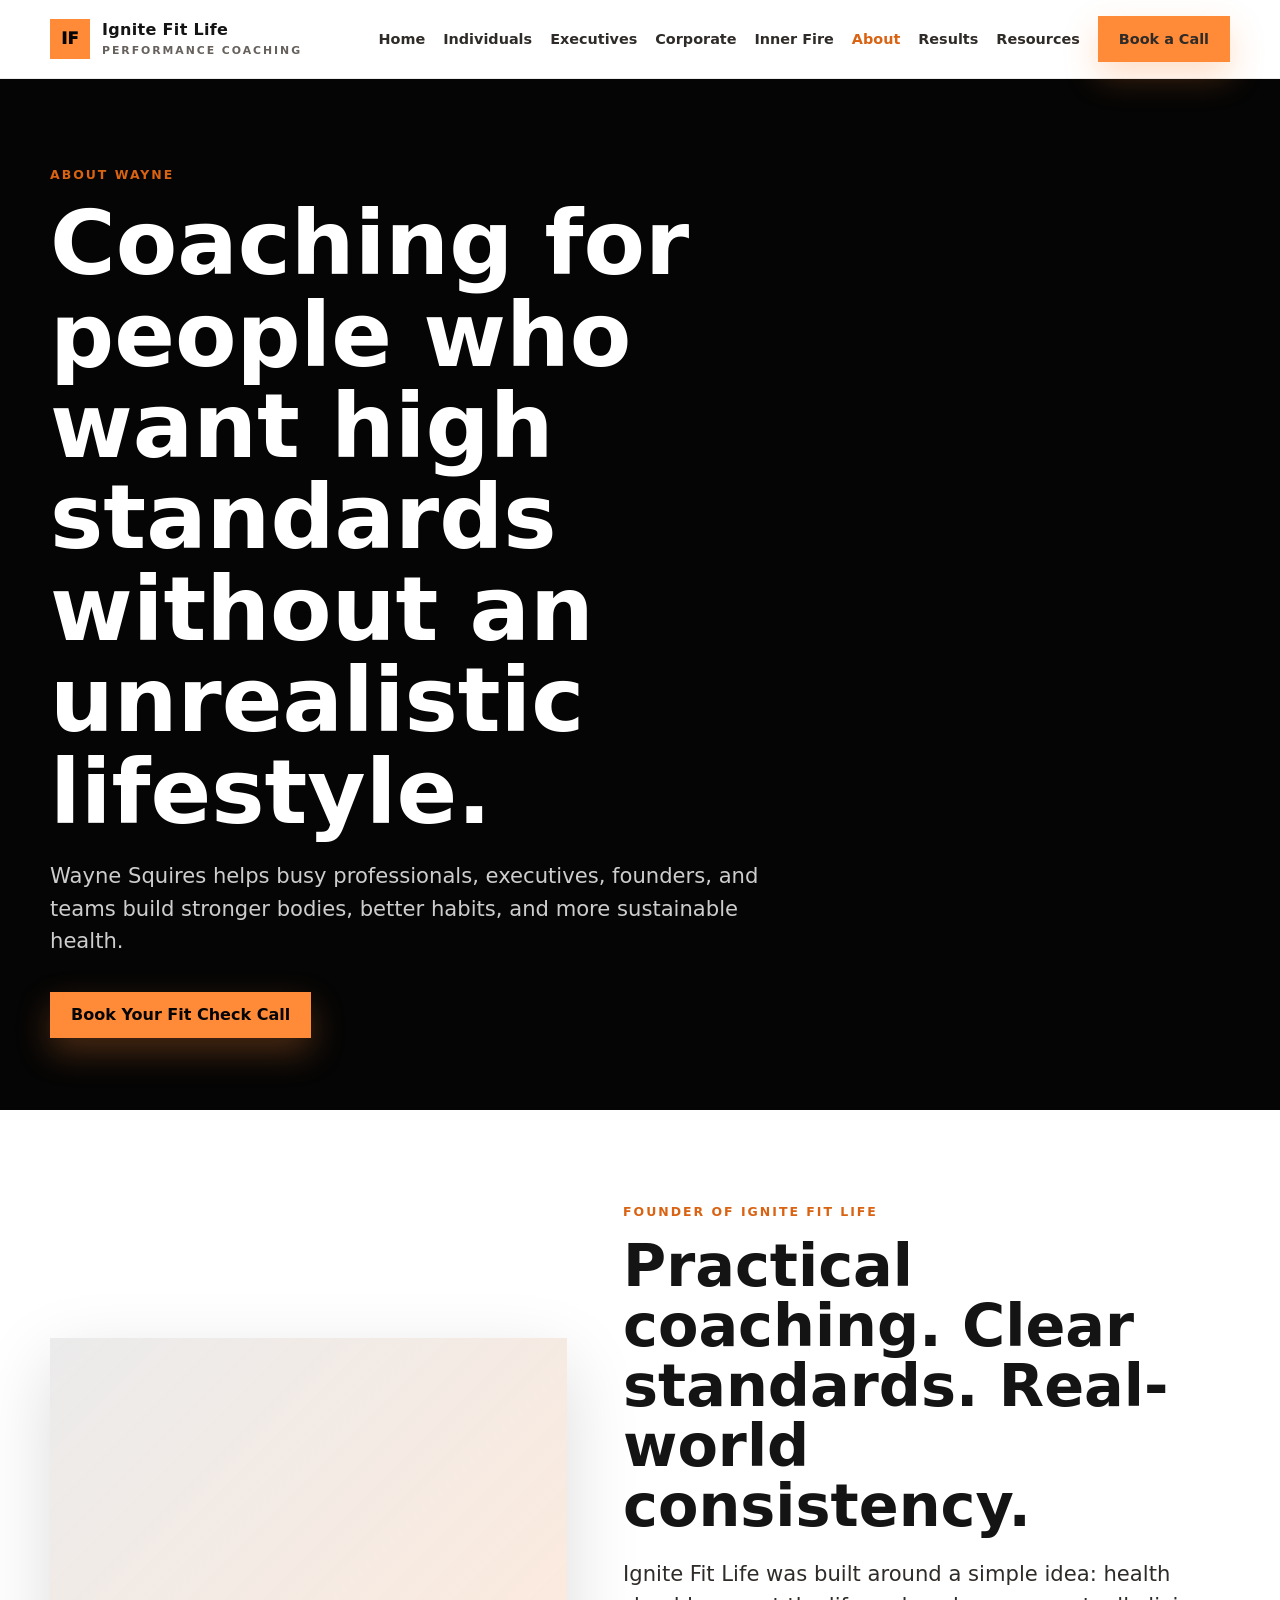
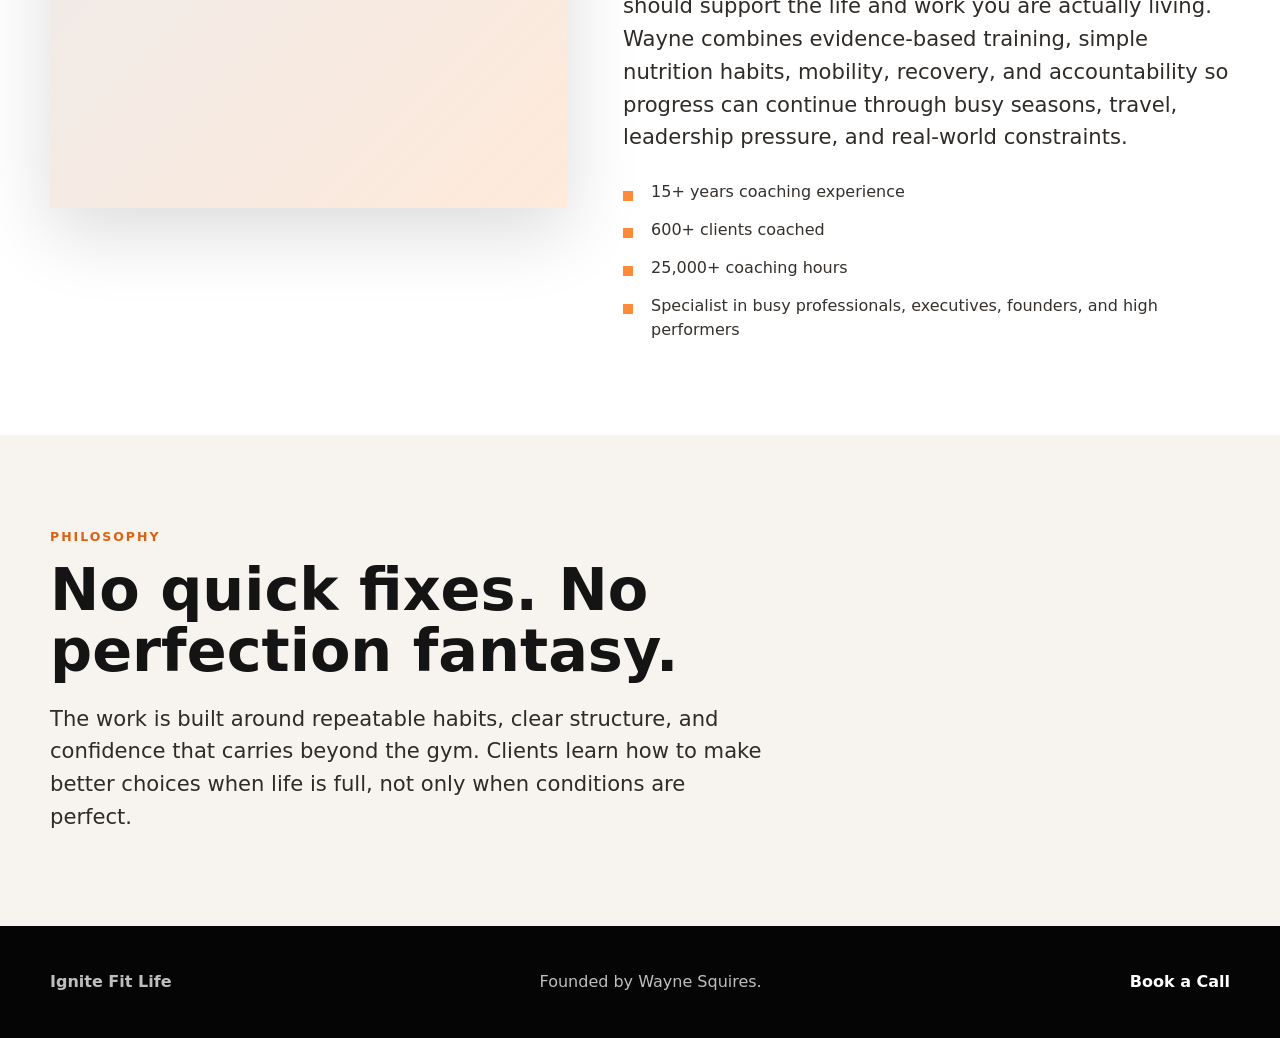
==== about-wayne.html @ bec77157 "Add files via upload" ====
<!doctype html>
<html lang="en">
<head>
  <meta charset="utf-8">
  <meta name="viewport" content="width=device-width, initial-scale=1">
  <title>About Wayne Squires | Ignite Fit Life</title>
  <meta name="description" content="Meet Wayne Squires, founder of Ignite Fit Life and performance coach for busy professionals, executives, and teams.">
  <link rel="stylesheet" href="styles.css">
</head>
<body>
  <header class="site-header"><div class="nav-wrap"><a class="brand" href="index.html"><span class="brand-mark">IF</span><span>Ignite Fit Life<small>Performance Coaching</small></span></a><button class="nav-toggle" aria-label="Open navigation" aria-expanded="false">+</button><nav class="main-nav"><a href="index.html">Home</a><a href="individual-coaching.html">Individuals</a><a href="executive-performance-coaching.html">Executives</a><a href="corporate-wellness.html">Corporate</a><a href="inner-fire-program.html">Inner Fire</a><a aria-current="page" href="about-wayne.html">About</a><a href="testimonials.html">Results</a><a href="blog-resources.html">Resources</a><a class="nav-cta" href="contact-book-call.html">Book a Call</a></nav></div></header>
  <main>
    <section class="page-hero"><div class="container"><p class="eyebrow">About Wayne</p><h1>Coaching for people who want high standards without an unrealistic lifestyle.</h1><p class="lead">Wayne Squires helps busy professionals, executives, founders, and teams build stronger bodies, better habits, and more sustainable health.</p><div class="cta-row"><a class="button" href="https://coachingignitefitlife.com/schedule-page-9878" target="_blank" rel="noopener">Book Your Fit Check Call</a></div></div></section>
    <section class="section"><div class="container split"><div class="image-block" role="img" aria-label="Wayne Squires coaching a busy professional"></div><div><p class="eyebrow">Founder of Ignite Fit Life</p><h2>Practical coaching. Clear standards. Real-world consistency.</h2><p class="lead">Ignite Fit Life was built around a simple idea: health should support the life and work you are actually living. Wayne combines evidence-based training, simple nutrition habits, mobility, recovery, and accountability so progress can continue through busy seasons, travel, leadership pressure, and real-world constraints.</p><ul class="list"><li>15+ years coaching experience</li><li>600+ clients coached</li><li>25,000+ coaching hours</li><li>Specialist in busy professionals, executives, founders, and high performers</li></ul></div></div></section>
    <section class="section soft"><div class="container"><p class="eyebrow">Philosophy</p><h2>No quick fixes. No perfection fantasy.</h2><p class="lead">The work is built around repeatable habits, clear structure, and confidence that carries beyond the gym. Clients learn how to make better choices when life is full, not only when conditions are perfect.</p></div></section>
  </main>
  <footer class="footer"><div class="footer-inner"><b>Ignite Fit Life</b><span>Founded by Wayne Squires.</span><a href="contact-book-call.html">Book a Call</a></div></footer><script src="script.js"></script>
</body>
</html>
---- styles.css ----
:root {
  --black: #050505;
  --ink: #141414;
  --muted: #66615d;
  --line: #e8e2dc;
  --soft: #f7f3ef;
  --white: #ffffff;
  --orange: #ff8a37;
  --orange-dark: #d96312;
  --shadow: 0 24px 70px rgba(0, 0, 0, 0.14);
}

* {
  box-sizing: border-box;
}

html {
  scroll-behavior: smooth;
}

body {
  margin: 0;
  font-family: Inter, ui-sans-serif, system-ui, -apple-system, BlinkMacSystemFont, "Segoe UI", sans-serif;
  color: var(--ink);
  background: var(--white);
  line-height: 1.55;
}

img {
  display: block;
  width: 100%;
}

a {
  color: inherit;
  text-decoration: none;
}

.site-header {
  position: sticky;
  top: 0;
  z-index: 20;
  background: rgba(255, 255, 255, 0.94);
  border-bottom: 1px solid rgba(0, 0, 0, 0.08);
  backdrop-filter: blur(18px);
}

.nav-wrap {
  width: min(1180px, calc(100% - 32px));
  margin: 0 auto;
  min-height: 78px;
  display: flex;
  align-items: center;
  justify-content: space-between;
  gap: 20px;
}

.brand {
  display: flex;
  align-items: center;
  gap: 12px;
  font-weight: 900;
  letter-spacing: 0.02em;
}

.brand-mark {
  display: grid;
  place-items: center;
  width: 40px;
  height: 40px;
  color: var(--black);
  background: var(--orange);
  font-weight: 950;
}

.brand small {
  display: block;
  color: var(--muted);
  font-size: 0.68rem;
  font-weight: 750;
  letter-spacing: 0.18em;
  text-transform: uppercase;
}

.nav-toggle {
  display: none;
  width: 44px;
  height: 44px;
  border: 1px solid var(--line);
  background: var(--white);
  color: var(--black);
  font-size: 1.35rem;
}

.main-nav {
  display: flex;
  align-items: center;
  gap: 18px;
  font-size: 0.9rem;
  font-weight: 750;
}

.main-nav a {
  color: #2f2b28;
}

.main-nav a:hover,
.main-nav a[aria-current="page"] {
  color: var(--orange-dark);
}

.nav-cta,
.button {
  display: inline-flex;
  align-items: center;
  justify-content: center;
  min-height: 46px;
  padding: 0 20px;
  border: 1px solid transparent;
  background: var(--orange);
  color: var(--black);
  font-weight: 900;
  line-height: 1;
  box-shadow: 0 14px 34px rgba(255, 138, 55, 0.28);
}

.button.secondary {
  background: var(--white);
  color: var(--black);
  border-color: rgba(255, 255, 255, 0.55);
  box-shadow: none;
}

.button.outline {
  background: transparent;
  color: var(--black);
  border-color: var(--black);
  box-shadow: none;
}

.button.dark {
  background: var(--black);
  color: var(--white);
  box-shadow: none;
}

.section {
  padding: 92px 0;
}

.section.tight {
  padding: 64px 0;
}

.container {
  width: min(1180px, calc(100% - 32px));
  margin: 0 auto;
}

.eyebrow {
  margin: 0 0 14px;
  color: var(--orange-dark);
  font-size: 0.78rem;
  font-weight: 900;
  letter-spacing: 0.16em;
  text-transform: uppercase;
}

h1,
h2,
h3 {
  margin: 0;
  line-height: 1.02;
  letter-spacing: 0;
}

h1 {
  max-width: 850px;
  font-size: clamp(3rem, 7vw, 6.9rem);
}

h2 {
  max-width: 780px;
  font-size: clamp(2.1rem, 4.6vw, 4.25rem);
}

h3 {
  font-size: clamp(1.25rem, 2vw, 1.75rem);
}

p {
  margin: 0;
}

.lead {
  max-width: 720px;
  margin-top: 22px;
  color: #2f2b28;
  font-size: clamp(1.05rem, 2vw, 1.32rem);
}

.hero {
  min-height: calc(100svh - 78px);
  display: grid;
  align-items: stretch;
  background: var(--black);
  color: var(--white);
}

.hero-inner {
  width: min(1180px, calc(100% - 32px));
  margin: 0 auto;
  display: grid;
  grid-template-columns: minmax(0, 1fr) minmax(370px, 0.82fr);
  gap: 48px;
  align-items: center;
  padding: 70px 0 62px;
}

.hero .eyebrow {
  color: var(--orange);
}

.hero .lead {
  color: rgba(255, 255, 255, 0.82);
}

.hero-actions,
.cta-row {
  display: flex;
  flex-wrap: wrap;
  gap: 14px;
  margin-top: 34px;
}

.hero-proof {
  display: grid;
  grid-template-columns: repeat(3, 1fr);
  gap: 18px;
  max-width: 650px;
  margin-top: 44px;
}

.metric {
  border-top: 1px solid rgba(255, 255, 255, 0.2);
  padding-top: 16px;
}

.metric strong {
  display: block;
  color: var(--orange);
  font-size: 1.55rem;
  line-height: 1;
}

.metric span {
  display: block;
  margin-top: 7px;
  color: rgba(255, 255, 255, 0.68);
  font-size: 0.88rem;
}

.hero-media {
  position: relative;
  min-height: 620px;
  overflow: hidden;
  box-shadow: var(--shadow);
}

.hero-media img {
  height: 100%;
  object-fit: cover;
  object-position: center top;
}

.hero-media:after {
  content: "";
  position: absolute;
  inset: 0;
  background: linear-gradient(180deg, transparent 46%, rgba(0, 0, 0, 0.65));
}

.media-note {
  position: absolute;
  left: 22px;
  right: 22px;
  bottom: 22px;
  z-index: 1;
  display: flex;
  justify-content: space-between;
  gap: 18px;
  color: var(--white);
  font-weight: 850;
}

.media-note span {
  color: var(--orange);
}

.split {
  display: grid;
  grid-template-columns: 0.92fr 1.08fr;
  gap: 56px;
  align-items: center;
}

.soft {
  background: var(--soft);
}

.dark-band {
  background: var(--black);
  color: var(--white);
}

.dark-band .lead,
.dark-band .muted,
.dark-band .list li {
  color: rgba(255, 255, 255, 0.76);
}

.grid {
  display: grid;
  gap: 22px;
}

.grid.three {
  grid-template-columns: repeat(3, 1fr);
}

.grid.two {
  grid-template-columns: repeat(2, 1fr);
}

.card {
  border: 1px solid var(--line);
  background: var(--white);
  padding: 30px;
  border-radius: 8px;
}

.card.dark-card {
  background: #111;
  border-color: rgba(255, 255, 255, 0.13);
  color: var(--white);
}

.card .tag {
  display: inline-block;
  margin-bottom: 18px;
  padding: 7px 10px;
  background: rgba(255, 138, 55, 0.16);
  color: #8c3700;
  font-size: 0.76rem;
  font-weight: 900;
  letter-spacing: 0.1em;
  text-transform: uppercase;
}

.card p,
.muted {
  color: var(--muted);
}

.card .button {
  margin-top: 24px;
}

.timeline {
  counter-reset: step;
  display: grid;
  grid-template-columns: repeat(5, 1fr);
  gap: 16px;
  margin-top: 38px;
}

.step {
  counter-increment: step;
  position: relative;
  padding: 24px;
  border: 1px solid var(--line);
  background: var(--white);
}

.step:before {
  content: counter(step, decimal-leading-zero);
  display: block;
  margin-bottom: 34px;
  color: var(--orange-dark);
  font-weight: 950;
}

.profile-panel {
  display: grid;
  gap: 20px;
}

.stat-grid {
  display: grid;
  grid-template-columns: repeat(3, 1fr);
  gap: 12px;
}

.stat {
  padding: 18px;
  background: var(--black);
  color: var(--white);
}

.stat strong {
  display: block;
  color: var(--orange);
  font-size: 1.65rem;
}

.stat span {
  color: rgba(255, 255, 255, 0.72);
  font-size: 0.84rem;
}

.image-block {
  min-height: 470px;
  background:
    linear-gradient(135deg, rgba(0, 0, 0, 0.08), rgba(255, 138, 55, 0.18)),
    url("assets/wayne-profile.png") center top / cover;
  box-shadow: var(--shadow);
}

.list {
  display: grid;
  gap: 13px;
  margin: 26px 0 0;
  padding: 0;
  list-style: none;
}

.list li {
  position: relative;
  padding-left: 28px;
  color: #35302c;
}

.list li:before {
  content: "";
  position: absolute;
  left: 0;
  top: 0.65em;
  width: 10px;
  height: 10px;
  background: var(--orange);
}

.quote {
  display: grid;
  gap: 20px;
}

.quote blockquote {
  margin: 0;
  color: var(--black);
  font-size: 1.55rem;
  font-weight: 900;
  line-height: 1.1;
}

.quote cite {
  color: var(--muted);
  font-style: normal;
  font-weight: 750;
}

.page-hero {
  padding: 86px 0 72px;
  background: var(--black);
  color: var(--white);
}

.page-hero .lead {
  color: rgba(255, 255, 255, 0.8);
}

.page-grid {
  display: grid;
  grid-template-columns: 0.72fr 0.28fr;
  gap: 34px;
  align-items: start;
}

.sidebar {
  position: sticky;
  top: 104px;
  border: 1px solid var(--line);
  padding: 24px;
  background: var(--white);
}

.sidebar .button {
  width: 100%;
  margin-top: 18px;
}

.program-strip {
  display: grid;
  grid-template-columns: repeat(4, 1fr);
  gap: 1px;
  background: var(--line);
  border: 1px solid var(--line);
}

.program-strip div {
  padding: 24px;
  background: var(--white);
}

.resource-list {
  display: grid;
  gap: 18px;
}

.resource {
  display: grid;
  grid-template-columns: 180px 1fr;
  gap: 24px;
  align-items: center;
  border: 1px solid var(--line);
  padding: 18px;
  background: var(--white);
}

.resource-thumb {
  min-height: 130px;
  background:
    linear-gradient(135deg, rgba(255, 138, 55, 0.88), rgba(5, 5, 5, 0.9)),
    url("assets/wayne-hero.png") center top / cover;
}

.form {
  display: grid;
  gap: 14px;
}

.form label {
  display: grid;
  gap: 7px;
  color: #312d29;
  font-size: 0.9rem;
  font-weight: 850;
}

.form input,
.form textarea,
.form select {
  width: 100%;
  border: 1px solid var(--line);
  padding: 14px 14px;
  background: var(--white);
  color: var(--black);
  font: inherit;
}

.form textarea {
  min-height: 130px;
  resize: vertical;
}

.embed-frame {
  width: 100%;
  min-height: 690px;
  border: 1px solid var(--line);
  background: var(--white);
}

.footer {
  padding: 44px 0;
  background: var(--black);
  color: rgba(255, 255, 255, 0.74);
}

.footer-inner {
  width: min(1180px, calc(100% - 32px));
  margin: 0 auto;
  display: flex;
  justify-content: space-between;
  gap: 20px;
  flex-wrap: wrap;
}

.footer a {
  color: var(--white);
  font-weight: 750;
}

@media (max-width: 1050px) {
  .nav-toggle {
    display: grid;
    place-items: center;
  }

  .main-nav {
    position: absolute;
    left: 16px;
    right: 16px;
    top: 78px;
    display: none;
    flex-direction: column;
    align-items: stretch;
    padding: 18px;
    background: var(--white);
    border: 1px solid var(--line);
    box-shadow: var(--shadow);
  }

  .main-nav.is-open {
    display: flex;
  }

  .nav-cta {
    width: 100%;
  }

  .hero-inner,
  .split,
  .page-grid {
    grid-template-columns: 1fr;
  }

  .hero-media {
    min-height: 460px;
  }

  .grid.three,
  .grid.two,
  .timeline,
  .program-strip {
    grid-template-columns: repeat(2, 1fr);
  }

  .sidebar {
    position: static;
  }
}

@media (max-width: 680px) {
  .nav-wrap,
  .container,
  .hero-inner,
  .footer-inner {
    width: min(100% - 24px, 1180px);
  }

  .section {
    padding: 66px 0;
  }

  .hero-inner {
    padding: 42px 0;
    gap: 32px;
  }

  .hero {
    min-height: auto;
  }

  .hero-proof,
  .grid.three,
  .grid.two,
  .timeline,
  .stat-grid,
  .program-strip,
  .resource {
    grid-template-columns: 1fr;
  }

  .hero-media,
  .image-block {
    min-height: 360px;
  }

  .card,
  .step {
    padding: 22px;
  }

  .page-hero {
    padding: 58px 0;
  }

  .media-note {
    display: block;
  }
}
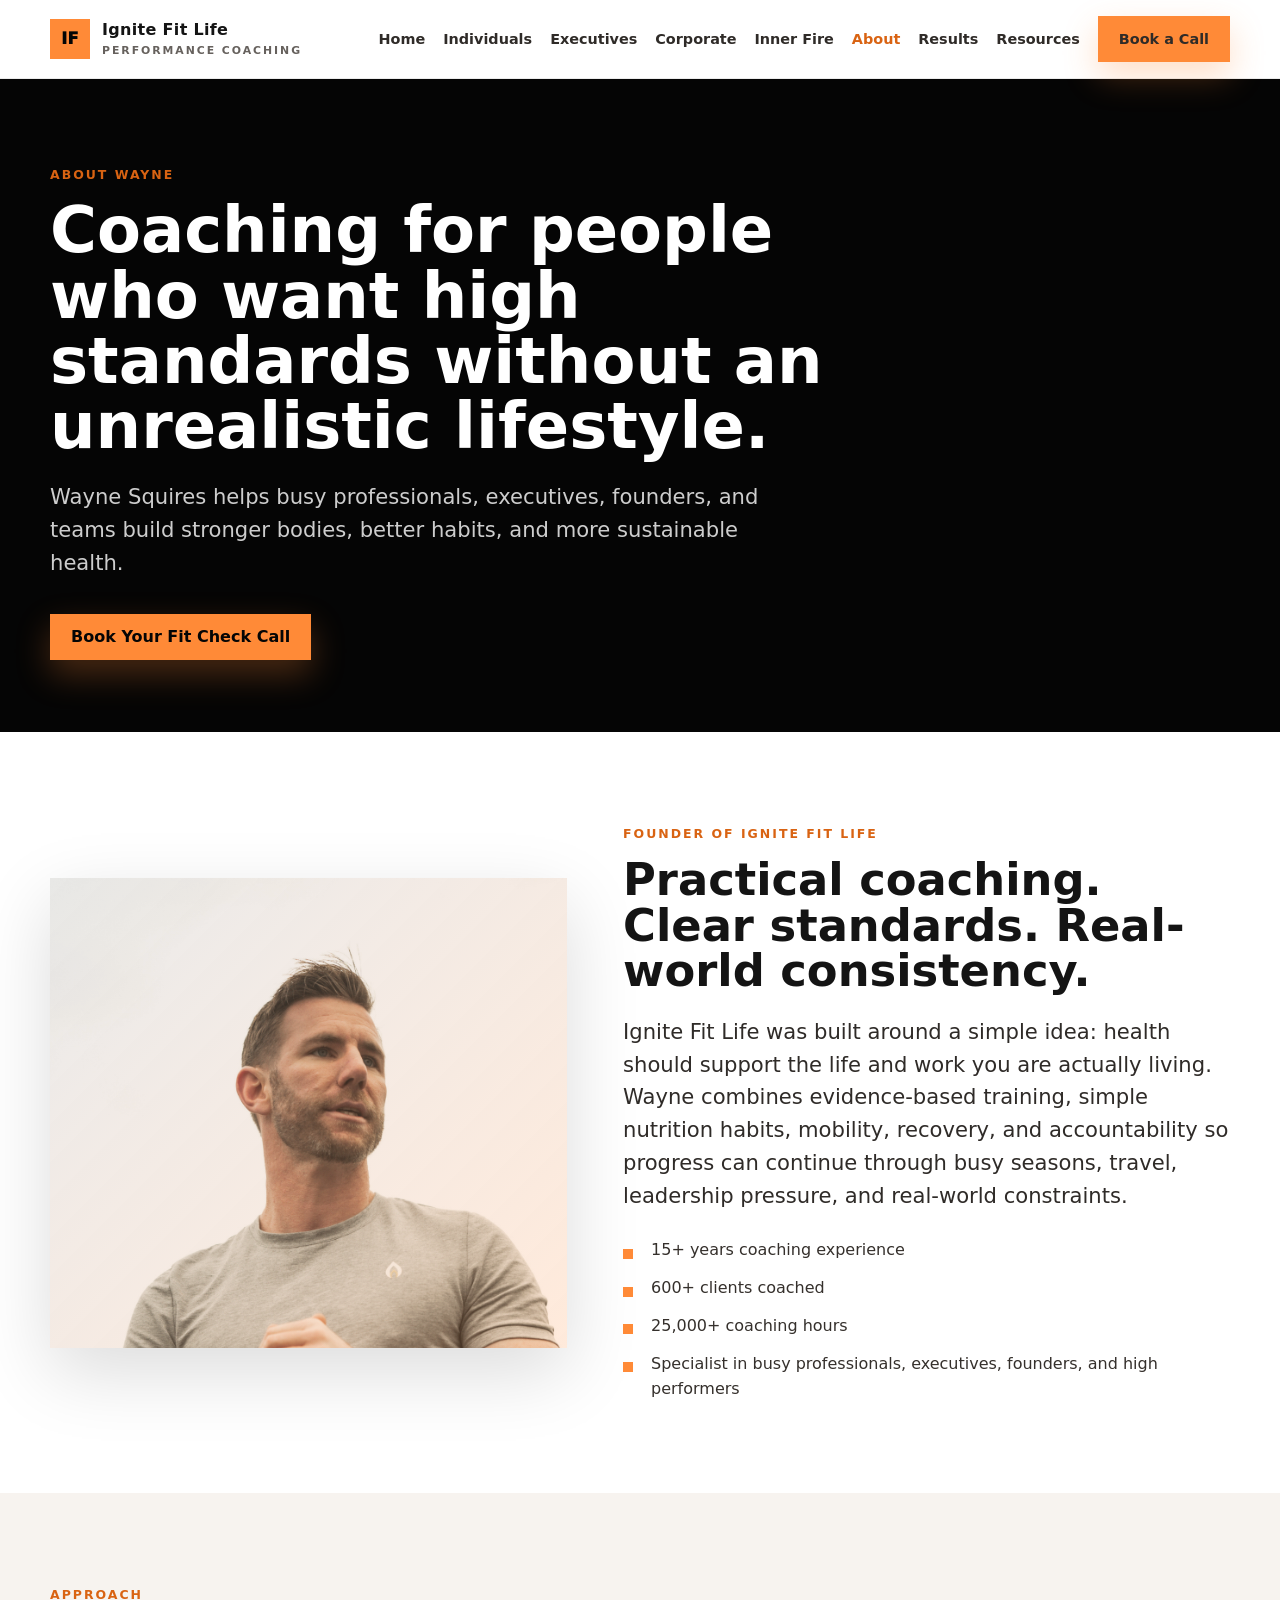
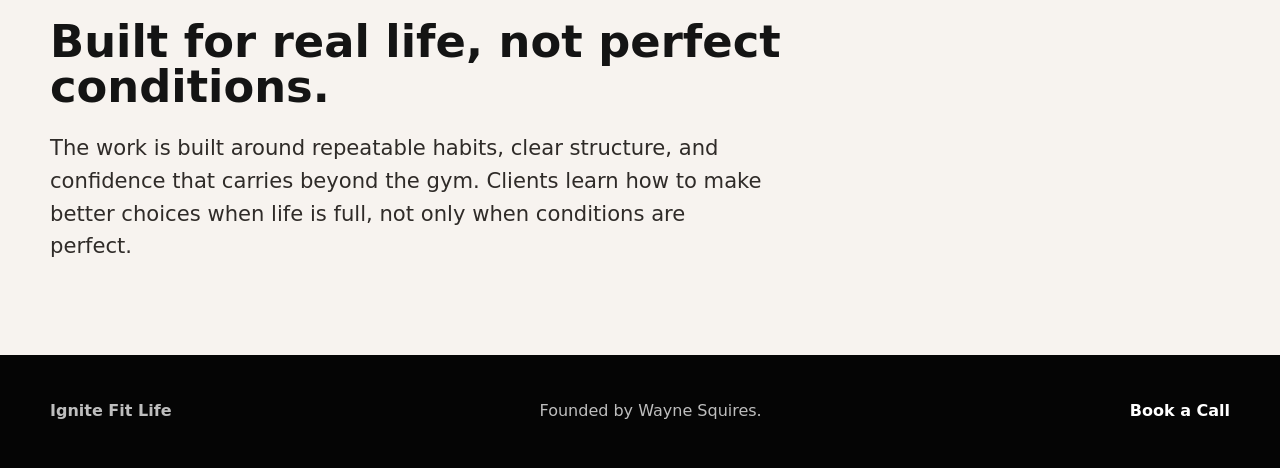
==== commit f9a5f327: "Add files via upload" ====
--- a/about-wayne.html
+++ b/about-wayne.html
@@ -12,7 +12,7 @@
   <main>
     <section class="page-hero"><div class="container"><p class="eyebrow">About Wayne</p><h1>Coaching for people who want high standards without an unrealistic lifestyle.</h1><p class="lead">Wayne Squires helps busy professionals, executives, founders, and teams build stronger bodies, better habits, and more sustainable health.</p><div class="cta-row"><a class="button" href="https://coachingignitefitlife.com/schedule-page-9878" target="_blank" rel="noopener">Book Your Fit Check Call</a></div></div></section>
     <section class="section"><div class="container split"><div class="image-block" role="img" aria-label="Wayne Squires coaching a busy professional"></div><div><p class="eyebrow">Founder of Ignite Fit Life</p><h2>Practical coaching. Clear standards. Real-world consistency.</h2><p class="lead">Ignite Fit Life was built around a simple idea: health should support the life and work you are actually living. Wayne combines evidence-based training, simple nutrition habits, mobility, recovery, and accountability so progress can continue through busy seasons, travel, leadership pressure, and real-world constraints.</p><ul class="list"><li>15+ years coaching experience</li><li>600+ clients coached</li><li>25,000+ coaching hours</li><li>Specialist in busy professionals, executives, founders, and high performers</li></ul></div></div></section>
-    <section class="section soft"><div class="container"><p class="eyebrow">Philosophy</p><h2>No quick fixes. No perfection fantasy.</h2><p class="lead">The work is built around repeatable habits, clear structure, and confidence that carries beyond the gym. Clients learn how to make better choices when life is full, not only when conditions are perfect.</p></div></section>
+    <section class="section soft"><div class="container"><p class="eyebrow">Approach</p><h2>Built for real life, not perfect conditions.</h2><p class="lead">The work is built around repeatable habits, clear structure, and confidence that carries beyond the gym. Clients learn how to make better choices when life is full, not only when conditions are perfect.</p></div></section>
   </main>
   <footer class="footer"><div class="footer-inner"><b>Ignite Fit Life</b><span>Founded by Wayne Squires.</span><a href="contact-book-call.html">Book a Call</a></div></footer><script src="script.js"></script>
 </body>
--- a/styles.css
+++ b/styles.css
@@ -176,12 +176,12 @@
 
 h1 {
   max-width: 850px;
-  font-size: clamp(3rem, 7vw, 6.9rem);
+  font-size: clamp(2.45rem, 5vw, 5.25rem);
 }
 
 h2 {
   max-width: 780px;
-  font-size: clamp(2.1rem, 4.6vw, 4.25rem);
+  font-size: clamp(1.85rem, 3.5vw, 3.4rem);
 }
 
 h3 {
